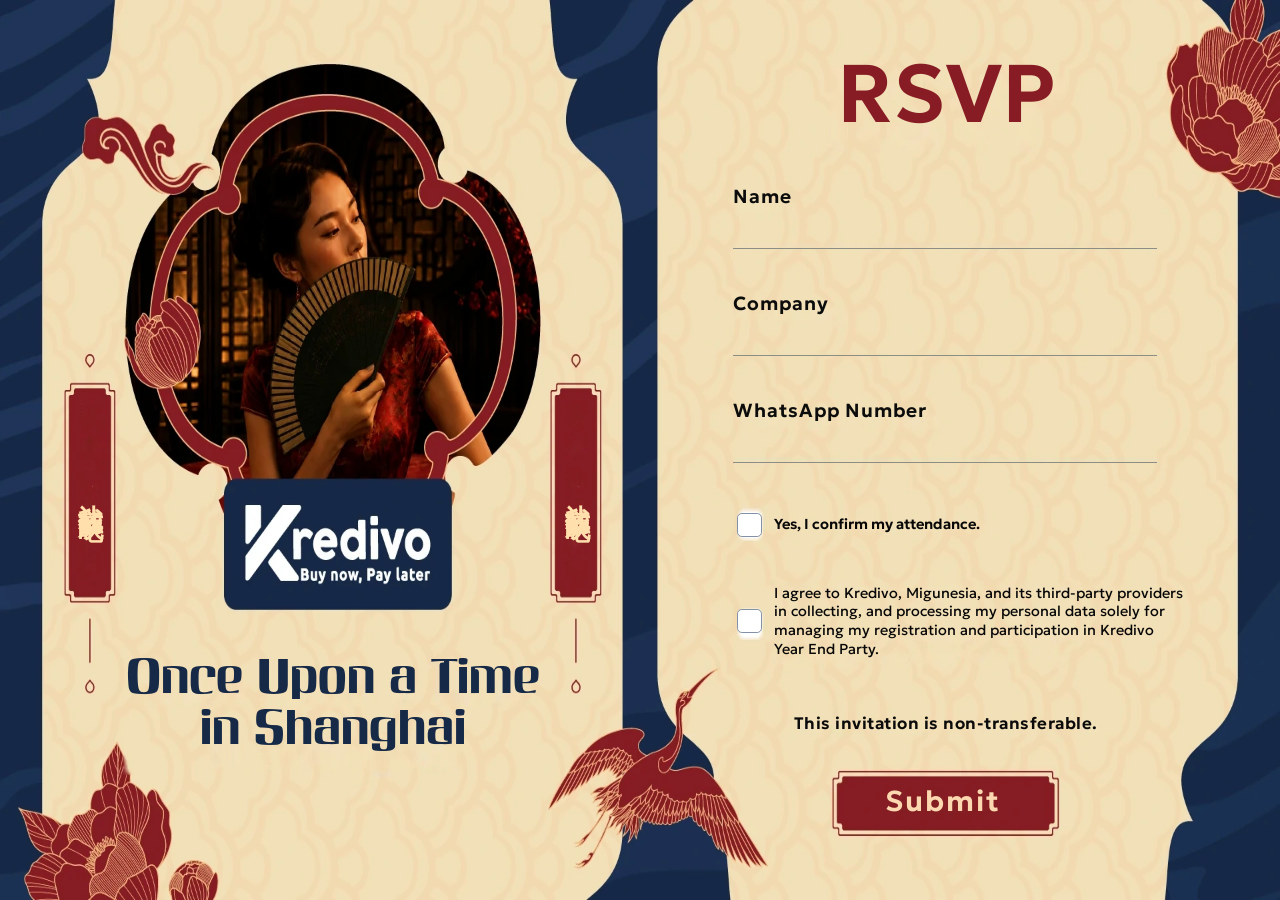
==== rsvp.html @ e2d03d8a "Init shanghai-microsite" ====
<!doctype html>
<html lang="en">
<head>
  <meta charset="utf-8">
  <meta name="viewport" content="width=device-width, initial-scale=1">
  <meta name="theme-color" content="#162947">
  <meta name="description" content="RSVP for Kredivo's Once Upon a Time in Shanghai event.">
  <title>RSVP — Once Upon a Time in Shanghai | Kredivo</title>
  <link rel="stylesheet" href="./assets/css/styles.css">
  <script src="./assets/js/rsvp.js" defer></script>
</head>
<body>
  <main class="rsvp-poster" aria-labelledby="registration-title">
    <span class="ornament-message ornament-left" lang="zh-Hans">让我们狂欢吧</span>
    <span class="ornament-message ornament-right" lang="zh-Hans">让我们狂欢吧</span>

    <div class="rsvp-event-name" aria-label="Once Upon a Time in Shanghai">
      <span>Once Upon a Time</span>
      <span>in Shanghai</span>
    </div>
    <h1 id="registration-title" class="rsvp-heading">RSVP</h1>

    <form id="rsvp-form" class="rsvp-form" action="./thank-you.html" method="post" autocomplete="on">
      <div class="rsvp-field field-name">
        <label for="guest-name">Name</label>
        <input id="guest-name" name="name" type="text" autocomplete="name" required maxlength="120" placeholder="" spellcheck="false">
      </div>
      <div class="rsvp-field field-company">
        <label for="guest-company">Company</label>
        <input id="guest-company" name="company" type="text" autocomplete="organization" required maxlength="120" placeholder="">
      </div>
      <div class="rsvp-field field-whatsapp">
        <label for="guest-whatsapp">WhatsApp Number</label>
        <input id="guest-whatsapp" name="whatsapp" type="tel" autocomplete="tel" inputmode="tel" required maxlength="32" placeholder="" title="Enter a valid WhatsApp number, for example +62 812 3456 7890">
      </div>

      <label class="rsvp-check check-attendance">
        <input id="guest-attendance" name="attendance" type="checkbox" required>
        <span>Yes, I confirm my attendance.</span>
      </label>
      <label class="rsvp-check check-consent">
        <input id="guest-consent" name="consent" type="checkbox" required>
        <span>I agree to Kredivo, Migunesia, and its third-party providers in collecting, and processing my personal data solely for managing my registration and participation in Kredivo Year End Party.</span>
      </label>

      <p class="nontransferable">This invitation is non-transferable.</p>
      <button class="rsvp-submit" type="submit">Submit</button>
      <p class="form-feedback" id="form-feedback" role="alert" aria-live="polite" hidden></p>
    </form>
  </main>
</body>
</html>
---- assets/css/styles.css ----
/* Fonts are loaded directly from the three ORIGINAL uploaded filenames.
   Place the three supplied original fonts in assets/fonts/ (no conversion needed).
   Gurmukhi MN lacks Han characters, so Chinese characters use CJK fallbacks. */
@font-face {
  font-family: 'Inverserif';
  src: url('../fonts/Inverserif.otf') format('opentype');
  font-style: normal;
  font-weight: 400;
  font-display: swap;
}
@font-face {
  font-family: 'Geologica';
  src: url('../fonts/Geologica-VariableFont_CRSV,SHRP,slnt,wght.ttf') format('truetype');
  font-style: normal;
  font-weight: 100 900;
  font-display: swap;
}
@font-face {
  font-family: 'Gurmukhi MN';
  src: local('Gurmukhi MN Bold'),
       url('../fonts/Gurmukhi MN.ttc') format('collection');
  font-style: normal;
  font-weight: 700;
  font-display: swap;
}

/* Shared styles for index.html, rsvp.html, and thank-you.html */
/* Gurmukhi MN Bold does not contain Han glyphs. The following fonts are used
   automatically for Chinese characters while retaining the requested family first. */
:root {
  color-scheme: light;
  --navy: #162947;
  --red: #871c25;
  --cream: #fbd8af;
  --body-font: 'Geologica', Arial, sans-serif;
  --title-font: 'Inverserif', Georgia, serif;
  --chinese-font: 'Gurmukhi MN', 'Noto Serif CJK SC', 'Songti SC', 'SimSun', serif;
}
*, *::before, *::after { box-sizing: border-box; }
html, body { margin: 0; background: var(--navy); }
body { color: var(--navy); font-family: var(--body-font); -webkit-font-smoothing: antialiased; text-rendering: optimizeLegibility; }

.event-poster, .rsvp-poster {
  position: relative;
  isolation: isolate;
  width: 100%;
  min-height: 100svh;
  aspect-ratio: 1920 / 1080;
  overflow: hidden;
  container-type: inline-size;
  background: var(--navy) url('../artwork-desktop.webp') center / 100% 100% no-repeat;
}
.event-details { position: absolute; left: 50%; top: 56.43%; width: 73%; transform: translateX(-50%); text-align: center; }
.event-title { margin: 0; font-family: var(--title-font); font-weight: 400; font-size: 3.78cqw; line-height: 1.07; letter-spacing: .004em; }
.event-title span, .event-when span { display: block; }
.event-when { margin: .12em 0 0; font-family: var(--body-font); font-weight: 600; font-size: 1.73cqw; line-height: 1.19; letter-spacing: -.012em; }

/* Actual Chinese HTML text, never an SVG or part of the background image. */
.ornament-message {
  position: absolute;
  z-index: 1;
  top: 33.95%;
  height: 27.2%;
  display: flex;
  align-items: center;
  justify-content: center;
  writing-mode: vertical-rl;
  text-orientation: upright;
  white-space: nowrap;
  font: 700 2.05cqw/1 var(--chinese-font);
  letter-spacing: .1em;
  color: #ffe0ac;
  transform: translateX(-50%);
}
.ornament-left { left: 20.62%; }
.ornament-right { left: 79.35%; }

.rsvp-button {
  position: absolute;
  z-index: 1;
  display: flex;
  justify-content: center;
  align-items: center;
  top: 82.15%;
  left: 50%;
  transform: translateX(-50%);
  width: 19.3%;
  height: 8.15%;
  border-radius: 5px;
  color: var(--cream);
  font: 600 2.35cqw/1 var(--body-font);
  letter-spacing: .055em;
  text-decoration: none;
  white-space: nowrap;
  cursor: pointer;
  transition: color .18s ease;
}
.rsvp-button:hover { color: white; }
.rsvp-button:focus-visible { outline: 3px solid white; outline-offset: 5px; }
.sr-only { position: absolute; width: 1px; height: 1px; padding: 0; margin: -1px; overflow: hidden; clip: rect(0,0,0,0); white-space: nowrap; border: 0; }
@media (max-width: 900px), (orientation: portrait) {
  .event-poster, .rsvp-poster { aspect-ratio: 944 / 2048; }
  .event-poster { background-image: url('../artwork-mobile.webp'); }
  .event-details { top: 53.36%; width: 90%; }
  .event-title { font-size: 8.28cqw; line-height: 1.09; letter-spacing: .009em; }
  .event-when { margin-top: .15em; font-size: 3.82cqw; line-height: 1.19; letter-spacing: -.012em; }
  .ornament-message { top: 31.1%; height: 11.7%; font-size: 4.2cqw; letter-spacing: .1em; }
  .ornament-left { left: 12.55%; }
  .ornament-right { left: 87.45%; }
  .rsvp-button { top: 72.1%; width: 48.3%; height: 5.45%; font-size: 5.65cqw; letter-spacing: .045em; }
}
@media (prefers-reduced-motion: reduce) { .rsvp-button { transition: none; } }


/* RSVP page */
/* All prose, headings, Chinese ornaments, labels and buttons are live HTML text.
   Background WebP files only contain decorations and the Kredivo brand mark. */
.rsvp-poster { background-image: url('../artwork-rsvp-desktop.webp'); }
.rsvp-poster .ornament-message { top: 43.9%; height: 21.9%; font-size: 1.92cqw; letter-spacing: .12em; }
.rsvp-poster .ornament-left { left: 6.96%; }
.rsvp-poster .ornament-right { left: 45%; }
.rsvp-event-name {
  position: absolute;
  z-index: 1;
  top: 72.45%;
  left: 26%;
  width: 39.8%;
  transform: translateX(-50%);
  color: var(--navy);
  font: 400 3.72cqw/1.08 var(--title-font);
  text-align: center;
  letter-spacing: .002em;
}
.rsvp-event-name span { display: block; white-space: nowrap; }
.rsvp-heading {
  position: absolute;
  top: 5.48%;
  left: 73.95%;
  width: 35%;
  transform: translateX(-50%);
  margin: 0;
  color: var(--red);
  text-align: center;
  font: 600 6.38cqw/1.1 var(--body-font);
  letter-spacing: .008em;
}
.rsvp-form { position: absolute; inset: 0; margin: 0; }
.rsvp-field { position: absolute; left: 57.3%; width: 33.07%; height: 7.0%; }
.field-name { top: 20.65%; }
.field-company { top: 32.56%; }
.field-whatsapp { top: 44.48%; }
.rsvp-field label {
  display: block;
  color: #0c0c0c;
  font: 600 1.48cqw/1.15 var(--body-font);
  letter-spacing: .05em;
  white-space: nowrap;
}
.rsvp-field input {
  display: block;
  position: absolute;
  bottom: 0;
  width: 100%;
  height: 52%;
  padding: 0 .25em .1em 0;
  border: 0;
  border-bottom: 1px solid #8c8d85;
  border-radius: 0;
  background: transparent;
  color: var(--navy);
  font: 400 1.18cqw/1.2 var(--body-font);
  caret-color: var(--red);
  outline-offset: 3px;
  text-overflow: ellipsis;
}
.rsvp-field input:focus-visible { outline: 2px solid var(--red); }
.rsvp-check {
  position: absolute;
  left: 57.6%;
  width: 35%;
  display: flex;
  align-items: center;
  gap: 1.0cqw;
  color: #080808;
  cursor: pointer;
  font: 400 1.13cqw/1.28 var(--body-font);
}
.check-attendance { top: 56.1%; min-height: 4.4%; font-weight: 600; }
.check-consent { top: 64.0%; min-height: 10.0%; }
.rsvp-check input {
  appearance: none;
  -webkit-appearance: none;
  flex: 0 0 1.9cqw;
  height: 1.9cqw;
  min-width: 17px;
  min-height: 17px;
  margin: 0;
  border: 1px solid #8291a5;
  border-radius: .38cqw;
  background: white;
  cursor: pointer;
}
.rsvp-check input:checked { background: var(--red); border-color: var(--red); }
.rsvp-check input:checked::after {
  content: '';
  display: block;
  width: 31%;
  height: 52%;
  margin: 17% auto;
  border: solid white;
  border-width: 0 2px 2px 0;
  transform: rotate(45deg);
}
.rsvp-check input:focus-visible { outline: 3px solid var(--navy); outline-offset: 3px; }
.nontransferable {
  position: absolute;
  top: 79.25%;
  left: 56.4%;
  width: 35%;
  margin: 0;
  color: #0b0b0b;
  font: 600 1.3cqw/1.35 var(--body-font);
  letter-spacing: .03em;
  text-align: center;
  white-space: nowrap;
}
.rsvp-submit {
  position: absolute;
  top: 85.5%;
  left: 64.7%;
  width: 17.9%;
  height: 7%;
  display: flex;
  align-items: center;
  justify-content: center;
  padding: 0;
  border: 0;
  border-radius: 5px;
  background: transparent;
  color: var(--cream);
  font: 600 2.25cqw/1 var(--body-font);
  letter-spacing: .07em;
  cursor: pointer;
}
.rsvp-submit:hover { color: #fff; }
.rsvp-submit:focus-visible { outline: 3px solid var(--navy); outline-offset: 5px; }
.rsvp-submit:disabled { cursor: progress; opacity: .7; }
.form-feedback { position: absolute; z-index: 3; top: 94%; left: 56%; width: 35%; margin: 0; padding: 9px 12px; border-radius: 4px; background: var(--red); color: white; font: 600 clamp(13px,1cqw,20px)/1.35 var(--body-font); text-align: center; }
.form-feedback[hidden] { display: none; }
@media (max-width: 900px), (orientation: portrait) {
  .rsvp-poster { background-image: url('../artwork-rsvp-mobile.webp'); }
  .rsvp-poster .ornament-message { display: none; }
  .rsvp-event-name { top: 23.4%; left: 50%; width: 87%; font-size: 7.3cqw; line-height: 1.1; }
  .rsvp-heading { top: 32.6%; left: 50%; width: 85%; font-size: 14.65cqw; letter-spacing: .004em; }
  .rsvp-field { left: 15.15%; width: 69.75%; height: 4.2%; }
  .field-name { top: 40.6%; }
  .field-company { top: 47.1%; }
  .field-whatsapp { top: 53.62%; }
  .rsvp-field label { font-size: 3.4cqw; line-height: 1.2; letter-spacing: .04em; }
  .rsvp-field input { height: 46%; font-size: max(16px,2.65cqw); }
  .rsvp-check { left: 15.85%; width: 72%; gap: 2.3cqw; font-size: 2.5cqw; line-height: 1.3; }
  .check-attendance { top: 60.2%; min-height: 2.4%; }
  .check-consent { top: 64.0%; min-height: 6.0%; }
  .rsvp-check input { flex-basis: 3.82cqw; height: 3.82cqw; border-radius: .7cqw; }
  .nontransferable { top: 72.9%; left: 13%; width: 74%; font-size: 2.9cqw; letter-spacing: .015em; }
  .rsvp-submit { top: 76.1%; left: 30.6%; width: 38.8%; height: 4.25%; font-size: 4.75cqw; letter-spacing: .065em; }
  .form-feedback { top: 82.2%; left: 14%; width: 72%; font-size: clamp(12px,2cqw,19px); }
}
@media (prefers-reduced-motion: reduce) { .rsvp-submit { transition: none; } }


/* Thank You page */
/* Thank-you artwork contains no embedded lettering or QR code.
   The logo present in the mobile image remains the supplied brand artwork. */
.thank-you-poster {
  position: relative;
  isolation: isolate;
  container-type: inline-size;
  width: 100%;
  min-height: 100svh;
  aspect-ratio: 1920 / 1080;
  overflow: hidden;
  background: var(--navy) url('../artwork-thank-you-desktop.webp') center / 100% 100% no-repeat;
}
.thank-you-event-name {
  position: absolute;
  top: 8.9%;
  left: 50%;
  transform: translateX(-50%);
  width: 63%;
  margin: 0;
  color: var(--navy);
  font: 400 3.40cqw/1.06 var(--title-font);
  text-align: center;
  letter-spacing: .004em;
}
.thank-you-event-name span,
.thank-you-message p span { display: block; white-space: nowrap; }

.thank-you-qr-section {
  position: absolute;
  top: 27.65%;
  left: 50%;
  transform: translateX(-50%);
  display: flex;
  flex-direction: column;
  align-items: center;
  width: 35%;
}
.thank-you-qr-link {
  width: 56.08%;
  aspect-ratio: 1;
  display: block;
  background: white;
  cursor: pointer;
}
.thank-you-qr {
  display: block;
  width: 100%;
  height: 100%;
  object-fit: contain;
  image-rendering: pixelated;
}
.thank-you-qr-caption {
  display: block;
  margin-top: .32em;
  color: #080808;
  font: 600 1.8cqw/1.2 var(--body-font);
  letter-spacing: -.02em;
  text-decoration: none;
  white-space: nowrap;
}
.thank-you-qr-caption:hover { text-decoration: underline; }
.thank-you-qr-caption:focus-visible,
.thank-you-qr-link:focus-visible { outline: 3px solid var(--red); outline-offset: 4px; }

.thank-you-message {
  position: absolute;
  top: 74.05%;
  left: 50%;
  transform: translateX(-50%);
  width: 66%;
  text-align: center;
  color: #000;
}
.thank-you-message h1 {
  margin: 0;
  font: 400 4.24cqw/1.08 var(--title-font);
}
.thank-you-message p {
  margin: .2em 0 0;
  font: 600 1.75cqw/1.18 var(--body-font);
}

@media (max-width: 900px), (orientation: portrait) {
  .thank-you-poster {
    aspect-ratio: 944 / 2048;
    background-image: url('../artwork-thank-you-mobile.webp');
  }
  .thank-you-event-name {
    top: 23.4%;
    width: 90%;
    font-size: 7.08cqw;
    line-height: 1.1;
    letter-spacing: .008em;
  }
  .thank-you-qr-section {
    top: 36.65%;
    width: 78%;
  }
  .thank-you-qr-link { width: 51.3%; }
  .thank-you-qr-caption {
    margin-top: .36em;
    font-size: 3.6cqw;
    letter-spacing: -.02em;
  }
  .thank-you-message {
    top: 64.30%;
    width: 88%;
  }
  .thank-you-message h1 { font-size: 8.72cqw; }
  .thank-you-message p { margin-top: .34em; font-size: 3.5cqw; line-height: 1.2; }
}
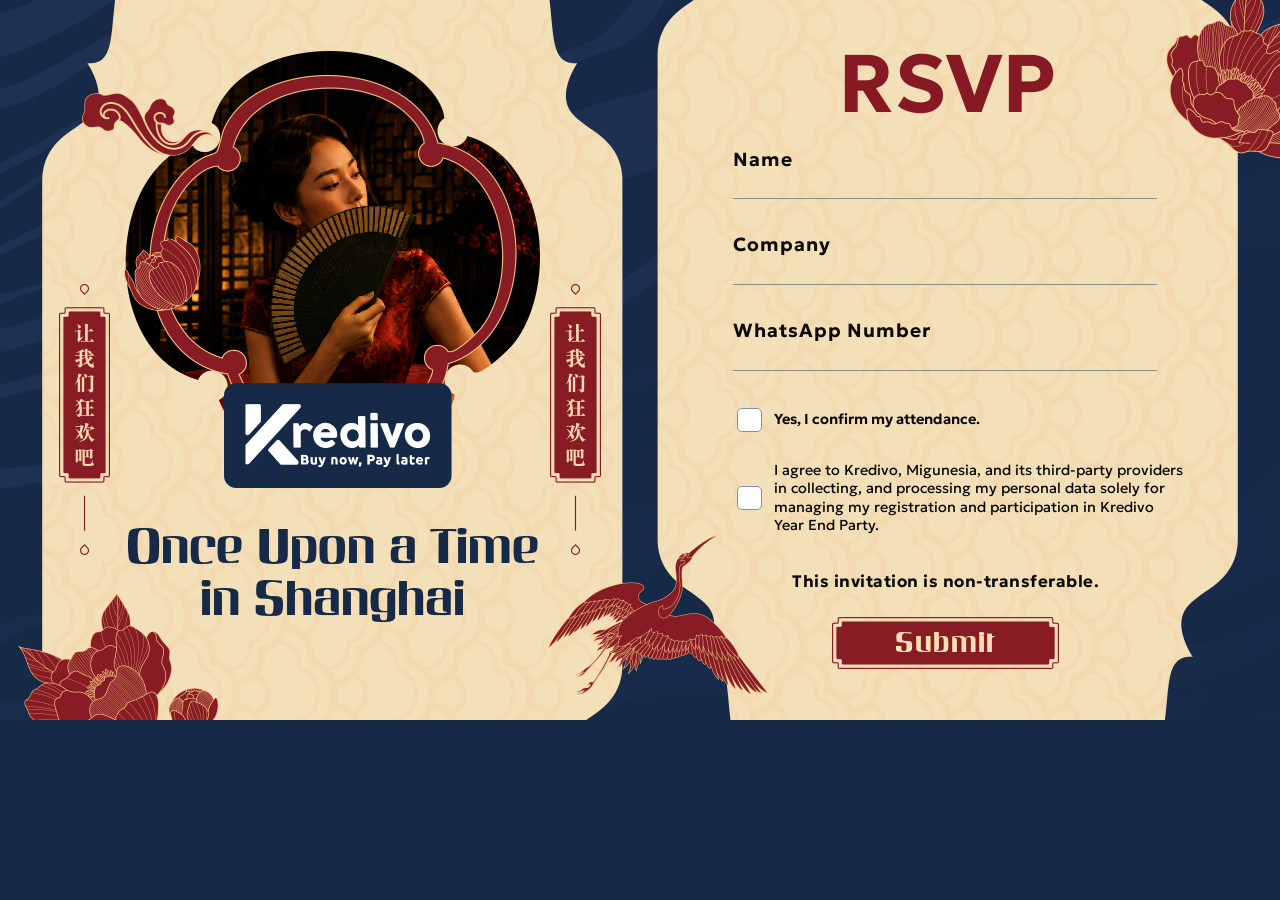
==== commit 9f78f84c: "Add new assets and update event pages for "Once Upon a Time in Shanghai" event - Added new images fo" ====
--- a/rsvp.html
+++ b/rsvp.html
@@ -4,49 +4,42 @@
   <meta charset="utf-8">
   <meta name="viewport" content="width=device-width, initial-scale=1">
   <meta name="theme-color" content="#162947">
-  <meta name="description" content="RSVP for Kredivo's Once Upon a Time in Shanghai event.">
+  <meta name="description" content="Once Upon a Time in Shanghai — Kredivo Year End Party, 4 December 2026.">
   <title>RSVP — Once Upon a Time in Shanghai | Kredivo</title>
   <link rel="stylesheet" href="./assets/css/styles.css">
   <script src="./assets/js/rsvp.js" defer></script>
 </head>
 <body>
-  <main class="rsvp-poster" aria-labelledby="registration-title">
-    <span class="ornament-message ornament-left" lang="zh-Hans">让我们狂欢吧</span>
-    <span class="ornament-message ornament-right" lang="zh-Hans">让我们狂欢吧</span>
 
-    <div class="rsvp-event-name" aria-label="Once Upon a Time in Shanghai">
-      <span>Once Upon a Time</span>
-      <span>in Shanghai</span>
-    </div>
-    <h1 id="registration-title" class="rsvp-heading">RSVP</h1>
-
-    <form id="rsvp-form" class="rsvp-form" action="./thank-you.html" method="post" autocomplete="on">
-      <div class="rsvp-field field-name">
-        <label for="guest-name">Name</label>
-        <input id="guest-name" name="name" type="text" autocomplete="name" required maxlength="120" placeholder="" spellcheck="false">
-      </div>
-      <div class="rsvp-field field-company">
-        <label for="guest-company">Company</label>
-        <input id="guest-company" name="company" type="text" autocomplete="organization" required maxlength="120" placeholder="">
-      </div>
-      <div class="rsvp-field field-whatsapp">
-        <label for="guest-whatsapp">WhatsApp Number</label>
-        <input id="guest-whatsapp" name="whatsapp" type="tel" autocomplete="tel" inputmode="tel" required maxlength="32" placeholder="" title="Enter a valid WhatsApp number, for example +62 812 3456 7890">
-      </div>
-
-      <label class="rsvp-check check-attendance">
-        <input id="guest-attendance" name="attendance" type="checkbox" required>
-        <span>Yes, I confirm my attendance.</span>
-      </label>
-      <label class="rsvp-check check-consent">
-        <input id="guest-consent" name="consent" type="checkbox" required>
-        <span>I agree to Kredivo, Migunesia, and its third-party providers in collecting, and processing my personal data solely for managing my registration and participation in Kredivo Year End Party.</span>
-      </label>
-
-      <p class="nontransferable">This invitation is non-transferable.</p>
-      <button class="rsvp-submit" type="submit">Submit</button>
-      <p class="form-feedback" id="form-feedback" role="alert" aria-live="polite" hidden></p>
-    </form>
-  </main>
+<main class="poster poster-rsvp" aria-labelledby="registration-title">
+  <picture class="art rsvp-avatar screen-only" >
+    <source media="(max-width: 900px), (orientation: portrait)" srcset="./assets/img/screen/page-3/avatar.png">
+    <img src="./assets/img/screen/page-3/avatar.png" alt="" draggable="false">
+  </picture>
+  <picture class="art rsvp-flag-left screen-only" >
+    <source media="(max-width: 900px), (orientation: portrait)" srcset="./assets/img/screen/page-3/flag.png">
+    <img src="./assets/img/screen/page-3/flag.png" alt="" draggable="false">
+  </picture>
+  <picture class="art rsvp-flag-right screen-only" >
+    <source media="(max-width: 900px), (orientation: portrait)" srcset="./assets/img/screen/page-3/flag.png">
+    <img src="./assets/img/screen/page-3/flag.png" alt="" draggable="false">
+  </picture>
+  <picture class="art rsvp-logo phone-only" >
+    <source media="(max-width: 900px), (orientation: portrait)" srcset="./assets/img/phone/page-3/logo.png">
+    <img src="./assets/img/phone/page-3/logo.png" alt="" draggable="false">
+  </picture>
+  <div class="rsvp-event-name"><span>Once Upon a Time</span><span>in Shanghai</span></div>
+  <h1 id="registration-title" class="rsvp-heading">RSVP</h1>
+  <form id="rsvp-form" class="rsvp-form" action="./thank-you.html" method="post" autocomplete="on">
+    <div class="rsvp-field field-name"><label for="guest-name">Name</label><input id="guest-name" name="name" type="text" autocomplete="name" maxlength="120" required></div>
+    <div class="rsvp-field field-company"><label for="guest-company">Company</label><input id="guest-company" name="company" type="text" autocomplete="organization" maxlength="120" required></div>
+    <div class="rsvp-field field-whatsapp"><label for="guest-whatsapp">WhatsApp Number</label><input id="guest-whatsapp" name="whatsapp" type="tel" autocomplete="tel" inputmode="tel" maxlength="32" required title="e.g. +62 812 3456 7890"></div>
+    <label class="rsvp-check check-attendance"><input id="guest-attendance" name="attendance" type="checkbox" required><span>Yes, I confirm my attendance.</span></label>
+    <label class="rsvp-check check-consent"><input id="guest-consent" name="consent" type="checkbox" required><span>I agree to Kredivo, Migunesia, and its third-party providers in collecting, and processing my personal data solely for managing my registration and participation in Kredivo Year End Party.</span></label>
+    <p class="nontransferable">This invitation is non-transferable.</p>
+    <button class="art-button rsvp-submit" type="submit">Submit</button>
+    <p class="form-feedback" id="form-feedback" role="alert" aria-live="polite" hidden></p>
+  </form>
+</main>
 </body>
 </html>
--- a/assets/css/styles.css
+++ b/assets/css/styles.css
@@ -1,383 +1,120 @@
-/* Fonts are loaded directly from the three ORIGINAL uploaded filenames.
-   Place the three supplied original fonts in assets/fonts/ (no conversion needed).
-   Gurmukhi MN lacks Han characters, so Chinese characters use CJK fallbacks. */
-@font-face {
-  font-family: 'Inverserif';
-  src: url('../fonts/Inverserif.otf') format('opentype');
-  font-style: normal;
-  font-weight: 400;
-  font-display: swap;
+/* Shanghai microsite: decorative compositions provided as individual PNGs.
+   Reference layouts: assets/preview/screen & assets/preview/phone.
+   No WebP images are used. */
+@font-face { font-family: Inverserif; src: url('../fonts/Inverserif.otf') format('opentype'); font-weight: 400; font-display: swap; }
+@font-face { font-family: Geologica; src: url('../fonts/Geologica-VariableFont_CRSV,SHRP,slnt,wght.ttf') format('truetype'); font-weight: 100 900; font-display: swap; }
+:root { color-scheme: light; --navy:#162947; --red:#861924; --cream:#ffe0b6; --title:Inverserif,Georgia,serif; --body:Geologica,Arial,sans-serif; }
+*, *::before, *::after { box-sizing: border-box; }
+html,body { margin:0; padding:0; background:var(--navy); }
+body { font-family:var(--body); color:var(--navy); -webkit-font-smoothing:antialiased; }
+.poster { position:relative; isolation:isolate; container-type:inline-size; overflow:hidden; width:100%; aspect-ratio:1920/1080; margin:auto; background-position:center; background-size:100% 100%; background-repeat:no-repeat; }
+.poster-index { background-image:url('../img/screen/page-1/bg-page1.png'); }
+.poster-detail { background-image:url('../img/screen/page-2/bg-page2.png'); }
+.poster-rsvp { background-image:url('../img/screen/page-3/bg-page3.png'); }
+.poster-thanks { background-image:url('../img/screen/page-4/bg-page4.png'); }
+.art { display:block; position:absolute; z-index:1; pointer-events:none; }
+.art img { display:block; width:100%; height:auto; }
+.phone-only { display:none; }
+/* Page 1 / invitation */
+.index-avatar { top:6.48%; left:28.83%; width:33.01%; }
+.index-bird { top:7.55%; left:62.01%; width:15.55%; }
+.index-flag-left { top:27.13%; left:18.05%; width:5.24%; }
+.index-flag-right { top:27.13%; left:76.85%; width:5.24%; }
+.event-details { position:absolute; top:55.65%; left:50%; transform:translateX(-50%); width:75%; text-align:center; z-index:2; }
+.event-title { margin:0; font:400 3.78cqw/1.065 var(--title); letter-spacing:.004em; }
+.event-title span,.event-when span { display:block; white-space:nowrap; }
+.event-when { margin:.14em 0 0; font:600 1.73cqw/1.17 var(--body); letter-spacing:-.012em; }
+.art-button { z-index:3; position:absolute; display:flex; justify-content:center; align-items:center; border:0; padding:0; background-color:transparent; background-position:center; background-size:100% 100%; background-repeat:no-repeat; color:var(--cream); text-align:center; text-decoration:none; cursor:pointer; }
+.art-button:hover { filter:brightness(1.13); }
+.art-button:focus-visible { outline:3px solid var(--navy); outline-offset:5px; }
+.index-button { top:81.39%; left:40.45%; width:19.18%; aspect-ratio:491/159; background-image:url('../img/screen/page-1/btn.png'); font:400 1.92cqw/1.05 var(--title); letter-spacing:.04em; }
+/* Page 2 / guest and dress code */
+.detail-guest { top:0%; left:10.05%; width:31.57%; }
+.detail-group { top:23.26%; left:56.32%; width:29.88%; }
+.detail-rose { top:16.38%; left:40.83%; width:5.94%; }
+.detail-line { top:9.91%; left:48.69%; width:2.46%; }
+.detail-label { display:flex; align-items:center; justify-content:center; position:absolute; z-index:2; color:white; font:400 2.57cqw/1 var(--title); text-align:center; white-space:nowrap; background-size:100% 100%; background-repeat:no-repeat; }
+.main-guest-label { left:8.96%; top:51.67%; width:17.73%; height:7.23%; background-image:url('../img/screen/page-2/btn-3.png'); }
+.main-guest-name { position:absolute; z-index:2; left:15.65%; top:56.8%; margin:0; width:30%; color:var(--navy); text-align:center; font:750 11.85cqw/.98 var(--body); letter-spacing:-.04em; }
+.steal-label { left:59.46%; top:16.11%; width:22.85%; height:7.92%; background-image:url('../img/screen/page-2/btn-2.png'); }
+.next-button { left:40.45%; top:82.22%; width:19.18%; aspect-ratio:491/113; background-image:url('../img/screen/page-2/btn-1.png'); font:400 2.5cqw/1 var(--title); letter-spacing:.05em; }
+/* Page 3 / RSVP */
+.rsvp-avatar { top:7.10%; left:6.42%; width:35.78%; }
+.rsvp-flag-left { top:39.45%; left:4.6%; width:3.98%; }
+.rsvp-flag-right { top:39.45%; left:42.96%; width:3.98%; }
+.rsvp-event-name { position:absolute; z-index:2; top:72.55%; left:26%; width:39.8%; transform:translateX(-50%); text-align:center; font:400 3.72cqw/1.08 var(--title); }
+.rsvp-event-name span { display:block; white-space:nowrap; }
+.rsvp-heading { position:absolute; z-index:2; top:5.48%; left:73.95%; width:35%; transform:translateX(-50%); margin:0; color:var(--red); text-align:center; font:650 6.38cqw/1.1 var(--body); }
+.rsvp-form { position:absolute; inset:0; margin:0; z-index:3; }
+.rsvp-field { position:absolute; left:57.3%; width:33.07%; height:7%; }
+.field-name { top:20.65%; }
+.field-company { top:32.56%; }
+.field-whatsapp { top:44.48%; }
+.rsvp-field label { display:block; color:#0b0b0b; font:650 1.48cqw/1.15 var(--body); letter-spacing:.05em; white-space:nowrap; }
+.rsvp-field input { display:block; position:absolute; bottom:0; width:100%; height:52%; padding:0 .25em .1em 0; border:0; border-bottom:1px solid #8c8d85; border-radius:0; background:transparent; color:var(--navy); font:400 max(12px,1.18cqw)/1.2 var(--body); outline-offset:3px; }
+.rsvp-field input:focus-visible { outline:2px solid var(--red); }
+.rsvp-check { position:absolute; left:57.6%; width:35%; display:flex; align-items:center; gap:1cqw; color:#080808; cursor:pointer; font:400 1.13cqw/1.28 var(--body); }
+.check-attendance { top:56.1%; min-height:4.4%; font-weight:600; }
+.check-consent { top:64%; min-height:10%; }
+.rsvp-check input { appearance:none; -webkit-appearance:none; flex:0 0 1.9cqw; width:1.9cqw; height:1.9cqw; min-width:15px; min-height:15px; margin:0; border:1px solid #8291a5; border-radius:.38cqw; background:#fff; cursor:pointer; }
+.rsvp-check input:checked { background:var(--red); border-color:var(--red); }
+.rsvp-check input:checked::after { content:''; display:block; width:31%; height:52%; margin:17% auto; border:solid #fff; border-width:0 2px 2px 0; transform:rotate(45deg); }
+.rsvp-check input:focus-visible { outline:2px solid var(--navy); outline-offset:3px; }
+.nontransferable { position:absolute; top:79.25%; left:56.4%; width:35%; margin:0; text-align:center; white-space:nowrap; font:650 1.3cqw/1.35 var(--body); letter-spacing:.03em; color:#0b0b0b; }
+.rsvp-submit { top:85.70%; left:65.02%; width:17.7%; aspect-ratio:453/104; background-image:url('../img/screen/page-3/btn.png'); font:400 2.2cqw/1 var(--title); letter-spacing:.05em; }
+.rsvp-submit:disabled { opacity:.65; cursor:progress; }
+.form-feedback { position:absolute; z-index:5; top:93%; left:56%; width:36%; margin:0; padding:8px 10px; background:var(--red); border-radius:4px; color:#fff; text-align:center; font:600 clamp(12px,1.1cqw,18px)/1.3 var(--body); }
+.form-feedback[hidden] { display:none; }
+/* Page 4 / thank you: QR removed because it is not present in the updated mockups. */
+.thank-message { position:absolute; left:50%; top:34.8%; transform:translateX(-50%); width:72%; text-align:center; color:#000; }
+.thank-message h1 { margin:0; font:400 5.35cqw/1.06 var(--title); }
+.thank-message p { margin:.18em 0 0; font:650 2.04cqw/1.13 var(--body); }
+.thank-message p span,.thank-event-name span { display:block; white-space:nowrap; }
+.thank-event-name { position:absolute; left:50%; top:79.05%; transform:translateX(-50%); width:70%; text-align:center; font:400 3.75cqw/1.08 var(--title); }
+@media (max-width:900px), (orientation:portrait) {
+  .poster { aspect-ratio:1179/2556; }
+  .poster-index { background-image:url('../img/phone/page-1/bg-page1.png'); }
+  .poster-detail { background-image:url('../img/phone/page-2/bg-page2.png'); }
+  .poster-rsvp { background-image:url('../img/phone/page-3/bg-page3.png'); }
+  .poster-thanks { background-image:url('../img/phone/page-4/bg-page4.png'); }
+  .screen-only { display:none; }
+  .phone-only { display:block; }
+  .index-avatar { left:6.11%; top:15.47%; width:76.08%; }
+  .index-bird { left:6.7%; top:41.31%; width:34.03%; }
+  .index-flag-left { left:8.3%; top:28.29%; width:8.52%; }
+  .index-flag-right { left:83.5%; top:28.29%; width:8.52%; }
+  .event-details { top:53.35%; width:94%; }
+  .event-title { font-size:8.28cqw; line-height:1.09; }
+  .event-when { margin-top:.15em; font-size:3.82cqw; line-height:1.19; }
+  .index-button { left:26.24%; top:71.15%; width:47.58%; aspect-ratio:748/243; background-image:url('../img/phone/page-1/btn.png'); font-size:4.7cqw; letter-spacing:.03em; }
+  .detail-guest { left:18.74%; top:5.09%; width:60.62%; }
+  .detail-group { left:10.08%; top:46.59%; width:79.96%; }
+  .detail-bird { left:69.41%; top:27.75%; width:14.19%; }
+  .detail-phone-line { position:absolute; z-index:2; left:19.13%; top:45.78%; width:61.70%; aspect-ratio:970/63; background:url('../img/phone/page-2/btn-4.png') center / 100% 100% no-repeat; }
+  .main-guest-label { left:16.65%; top:31.25%; width:34.11%; height:3.61%; background-image:url('../img/phone/page-2/btn-2.png'); font-size:4.7cqw; }
+  .main-guest-name { top:34.55%; left:26%; width:59%; font-size:22cqw; letter-spacing:-.055em; line-height:1; }
+  .steal-label { left:29.98%; top:62.79%; width:39.98%; height:3.64%; background-image:url('../img/phone/page-2/btn-3.png'); font-size:5.25cqw; }
+  .next-button { left:26.24%; top:72.15%; width:47.58%; aspect-ratio:748/172; background-image:url('../img/phone/page-2/btn-1.png'); font-size:6.15cqw; }
+  .rsvp-logo { left:32.15%; top:13.56%; width:35.69%; }
+  .rsvp-event-name { top:23.4%; left:50%; width:88%; font-size:7.3cqw; line-height:1.1; }
+  .rsvp-heading { top:32.6%; left:50%; width:85%; font-size:14.65cqw; }
+  .rsvp-field { left:15.15%; width:69.75%; height:4.2%; }
+  .field-name { top:40.6%; }
+  .field-company { top:47.1%; }
+  .field-whatsapp { top:53.62%; }
+  .rsvp-field label { font-size:3.4cqw; line-height:1.2; letter-spacing:.04em; }
+  .rsvp-field input { height:46%; font-size:max(16px,2.65cqw); }
+  .rsvp-check { left:15.85%; width:72%; gap:2.3cqw; font-size:2.5cqw; line-height:1.3; }
+  .check-attendance { top:60.2%; min-height:2.4%; }
+  .check-consent { top:64%; min-height:6%; }
+  .rsvp-check input { flex-basis:3.82cqw; width:3.82cqw; height:3.82cqw; border-radius:.7cqw; }
+  .nontransferable { top:72.9%; left:13%; width:74%; font-size:2.9cqw; letter-spacing:.015em; }
+  .rsvp-submit { left:31.37%; top:76.24%; width:37.28%; aspect-ratio:586/135; background-image:url('../img/phone/page-3/btn.png'); font-size:4.75cqw; }
+  .form-feedback { top:82.2%; left:14%; width:72%; font-size:clamp(12px,2cqw,19px); }
+  .thanks-logo { left:32.15%; top:13.56%; width:35.69%; }
+  .thank-message { top:37.85%; width:94%; }
+  .thank-message h1 { font-size:9.2cqw; }
+  .thank-message p { margin-top:.36em; font-size:4.2cqw; line-height:1.15; }
+  .thank-event-name { top:68.65%; width:90%; font-size:7.35cqw; line-height:1.08; }
 }
-@font-face {
-  font-family: 'Geologica';
-  src: url('../fonts/Geologica-VariableFont_CRSV,SHRP,slnt,wght.ttf') format('truetype');
-  font-style: normal;
-  font-weight: 100 900;
-  font-display: swap;
-}
-@font-face {
-  font-family: 'Gurmukhi MN';
-  src: local('Gurmukhi MN Bold'),
-       url('../fonts/Gurmukhi MN.ttc') format('collection');
-  font-style: normal;
-  font-weight: 700;
-  font-display: swap;
-}
-
-/* Shared styles for index.html, rsvp.html, and thank-you.html */
-/* Gurmukhi MN Bold does not contain Han glyphs. The following fonts are used
-   automatically for Chinese characters while retaining the requested family first. */
-:root {
-  color-scheme: light;
-  --navy: #162947;
-  --red: #871c25;
-  --cream: #fbd8af;
-  --body-font: 'Geologica', Arial, sans-serif;
-  --title-font: 'Inverserif', Georgia, serif;
-  --chinese-font: 'Gurmukhi MN', 'Noto Serif CJK SC', 'Songti SC', 'SimSun', serif;
-}
-*, *::before, *::after { box-sizing: border-box; }
-html, body { margin: 0; background: var(--navy); }
-body { color: var(--navy); font-family: var(--body-font); -webkit-font-smoothing: antialiased; text-rendering: optimizeLegibility; }
-
-.event-poster, .rsvp-poster {
-  position: relative;
-  isolation: isolate;
-  width: 100%;
-  min-height: 100svh;
-  aspect-ratio: 1920 / 1080;
-  overflow: hidden;
-  container-type: inline-size;
-  background: var(--navy) url('../artwork-desktop.webp') center / 100% 100% no-repeat;
-}
-.event-details { position: absolute; left: 50%; top: 56.43%; width: 73%; transform: translateX(-50%); text-align: center; }
-.event-title { margin: 0; font-family: var(--title-font); font-weight: 400; font-size: 3.78cqw; line-height: 1.07; letter-spacing: .004em; }
-.event-title span, .event-when span { display: block; }
-.event-when { margin: .12em 0 0; font-family: var(--body-font); font-weight: 600; font-size: 1.73cqw; line-height: 1.19; letter-spacing: -.012em; }
-
-/* Actual Chinese HTML text, never an SVG or part of the background image. */
-.ornament-message {
-  position: absolute;
-  z-index: 1;
-  top: 33.95%;
-  height: 27.2%;
-  display: flex;
-  align-items: center;
-  justify-content: center;
-  writing-mode: vertical-rl;
-  text-orientation: upright;
-  white-space: nowrap;
-  font: 700 2.05cqw/1 var(--chinese-font);
-  letter-spacing: .1em;
-  color: #ffe0ac;
-  transform: translateX(-50%);
-}
-.ornament-left { left: 20.62%; }
-.ornament-right { left: 79.35%; }
-
-.rsvp-button {
-  position: absolute;
-  z-index: 1;
-  display: flex;
-  justify-content: center;
-  align-items: center;
-  top: 82.15%;
-  left: 50%;
-  transform: translateX(-50%);
-  width: 19.3%;
-  height: 8.15%;
-  border-radius: 5px;
-  color: var(--cream);
-  font: 600 2.35cqw/1 var(--body-font);
-  letter-spacing: .055em;
-  text-decoration: none;
-  white-space: nowrap;
-  cursor: pointer;
-  transition: color .18s ease;
-}
-.rsvp-button:hover { color: white; }
-.rsvp-button:focus-visible { outline: 3px solid white; outline-offset: 5px; }
-.sr-only { position: absolute; width: 1px; height: 1px; padding: 0; margin: -1px; overflow: hidden; clip: rect(0,0,0,0); white-space: nowrap; border: 0; }
-@media (max-width: 900px), (orientation: portrait) {
-  .event-poster, .rsvp-poster { aspect-ratio: 944 / 2048; }
-  .event-poster { background-image: url('../artwork-mobile.webp'); }
-  .event-details { top: 53.36%; width: 90%; }
-  .event-title { font-size: 8.28cqw; line-height: 1.09; letter-spacing: .009em; }
-  .event-when { margin-top: .15em; font-size: 3.82cqw; line-height: 1.19; letter-spacing: -.012em; }
-  .ornament-message { top: 31.1%; height: 11.7%; font-size: 4.2cqw; letter-spacing: .1em; }
-  .ornament-left { left: 12.55%; }
-  .ornament-right { left: 87.45%; }
-  .rsvp-button { top: 72.1%; width: 48.3%; height: 5.45%; font-size: 5.65cqw; letter-spacing: .045em; }
-}
-@media (prefers-reduced-motion: reduce) { .rsvp-button { transition: none; } }
-
-
-/* RSVP page */
-/* All prose, headings, Chinese ornaments, labels and buttons are live HTML text.
-   Background WebP files only contain decorations and the Kredivo brand mark. */
-.rsvp-poster { background-image: url('../artwork-rsvp-desktop.webp'); }
-.rsvp-poster .ornament-message { top: 43.9%; height: 21.9%; font-size: 1.92cqw; letter-spacing: .12em; }
-.rsvp-poster .ornament-left { left: 6.96%; }
-.rsvp-poster .ornament-right { left: 45%; }
-.rsvp-event-name {
-  position: absolute;
-  z-index: 1;
-  top: 72.45%;
-  left: 26%;
-  width: 39.8%;
-  transform: translateX(-50%);
-  color: var(--navy);
-  font: 400 3.72cqw/1.08 var(--title-font);
-  text-align: center;
-  letter-spacing: .002em;
-}
-.rsvp-event-name span { display: block; white-space: nowrap; }
-.rsvp-heading {
-  position: absolute;
-  top: 5.48%;
-  left: 73.95%;
-  width: 35%;
-  transform: translateX(-50%);
-  margin: 0;
-  color: var(--red);
-  text-align: center;
-  font: 600 6.38cqw/1.1 var(--body-font);
-  letter-spacing: .008em;
-}
-.rsvp-form { position: absolute; inset: 0; margin: 0; }
-.rsvp-field { position: absolute; left: 57.3%; width: 33.07%; height: 7.0%; }
-.field-name { top: 20.65%; }
-.field-company { top: 32.56%; }
-.field-whatsapp { top: 44.48%; }
-.rsvp-field label {
-  display: block;
-  color: #0c0c0c;
-  font: 600 1.48cqw/1.15 var(--body-font);
-  letter-spacing: .05em;
-  white-space: nowrap;
-}
-.rsvp-field input {
-  display: block;
-  position: absolute;
-  bottom: 0;
-  width: 100%;
-  height: 52%;
-  padding: 0 .25em .1em 0;
-  border: 0;
-  border-bottom: 1px solid #8c8d85;
-  border-radius: 0;
-  background: transparent;
-  color: var(--navy);
-  font: 400 1.18cqw/1.2 var(--body-font);
-  caret-color: var(--red);
-  outline-offset: 3px;
-  text-overflow: ellipsis;
-}
-.rsvp-field input:focus-visible { outline: 2px solid var(--red); }
-.rsvp-check {
-  position: absolute;
-  left: 57.6%;
-  width: 35%;
-  display: flex;
-  align-items: center;
-  gap: 1.0cqw;
-  color: #080808;
-  cursor: pointer;
-  font: 400 1.13cqw/1.28 var(--body-font);
-}
-.check-attendance { top: 56.1%; min-height: 4.4%; font-weight: 600; }
-.check-consent { top: 64.0%; min-height: 10.0%; }
-.rsvp-check input {
-  appearance: none;
-  -webkit-appearance: none;
-  flex: 0 0 1.9cqw;
-  height: 1.9cqw;
-  min-width: 17px;
-  min-height: 17px;
-  margin: 0;
-  border: 1px solid #8291a5;
-  border-radius: .38cqw;
-  background: white;
-  cursor: pointer;
-}
-.rsvp-check input:checked { background: var(--red); border-color: var(--red); }
-.rsvp-check input:checked::after {
-  content: '';
-  display: block;
-  width: 31%;
-  height: 52%;
-  margin: 17% auto;
-  border: solid white;
-  border-width: 0 2px 2px 0;
-  transform: rotate(45deg);
-}
-.rsvp-check input:focus-visible { outline: 3px solid var(--navy); outline-offset: 3px; }
-.nontransferable {
-  position: absolute;
-  top: 79.25%;
-  left: 56.4%;
-  width: 35%;
-  margin: 0;
-  color: #0b0b0b;
-  font: 600 1.3cqw/1.35 var(--body-font);
-  letter-spacing: .03em;
-  text-align: center;
-  white-space: nowrap;
-}
-.rsvp-submit {
-  position: absolute;
-  top: 85.5%;
-  left: 64.7%;
-  width: 17.9%;
-  height: 7%;
-  display: flex;
-  align-items: center;
-  justify-content: center;
-  padding: 0;
-  border: 0;
-  border-radius: 5px;
-  background: transparent;
-  color: var(--cream);
-  font: 600 2.25cqw/1 var(--body-font);
-  letter-spacing: .07em;
-  cursor: pointer;
-}
-.rsvp-submit:hover { color: #fff; }
-.rsvp-submit:focus-visible { outline: 3px solid var(--navy); outline-offset: 5px; }
-.rsvp-submit:disabled { cursor: progress; opacity: .7; }
-.form-feedback { position: absolute; z-index: 3; top: 94%; left: 56%; width: 35%; margin: 0; padding: 9px 12px; border-radius: 4px; background: var(--red); color: white; font: 600 clamp(13px,1cqw,20px)/1.35 var(--body-font); text-align: center; }
-.form-feedback[hidden] { display: none; }
-@media (max-width: 900px), (orientation: portrait) {
-  .rsvp-poster { background-image: url('../artwork-rsvp-mobile.webp'); }
-  .rsvp-poster .ornament-message { display: none; }
-  .rsvp-event-name { top: 23.4%; left: 50%; width: 87%; font-size: 7.3cqw; line-height: 1.1; }
-  .rsvp-heading { top: 32.6%; left: 50%; width: 85%; font-size: 14.65cqw; letter-spacing: .004em; }
-  .rsvp-field { left: 15.15%; width: 69.75%; height: 4.2%; }
-  .field-name { top: 40.6%; }
-  .field-company { top: 47.1%; }
-  .field-whatsapp { top: 53.62%; }
-  .rsvp-field label { font-size: 3.4cqw; line-height: 1.2; letter-spacing: .04em; }
-  .rsvp-field input { height: 46%; font-size: max(16px,2.65cqw); }
-  .rsvp-check { left: 15.85%; width: 72%; gap: 2.3cqw; font-size: 2.5cqw; line-height: 1.3; }
-  .check-attendance { top: 60.2%; min-height: 2.4%; }
-  .check-consent { top: 64.0%; min-height: 6.0%; }
-  .rsvp-check input { flex-basis: 3.82cqw; height: 3.82cqw; border-radius: .7cqw; }
-  .nontransferable { top: 72.9%; left: 13%; width: 74%; font-size: 2.9cqw; letter-spacing: .015em; }
-  .rsvp-submit { top: 76.1%; left: 30.6%; width: 38.8%; height: 4.25%; font-size: 4.75cqw; letter-spacing: .065em; }
-  .form-feedback { top: 82.2%; left: 14%; width: 72%; font-size: clamp(12px,2cqw,19px); }
-}
-@media (prefers-reduced-motion: reduce) { .rsvp-submit { transition: none; } }
-
-
-/* Thank You page */
-/* Thank-you artwork contains no embedded lettering or QR code.
-   The logo present in the mobile image remains the supplied brand artwork. */
-.thank-you-poster {
-  position: relative;
-  isolation: isolate;
-  container-type: inline-size;
-  width: 100%;
-  min-height: 100svh;
-  aspect-ratio: 1920 / 1080;
-  overflow: hidden;
-  background: var(--navy) url('../artwork-thank-you-desktop.webp') center / 100% 100% no-repeat;
-}
-.thank-you-event-name {
-  position: absolute;
-  top: 8.9%;
-  left: 50%;
-  transform: translateX(-50%);
-  width: 63%;
-  margin: 0;
-  color: var(--navy);
-  font: 400 3.40cqw/1.06 var(--title-font);
-  text-align: center;
-  letter-spacing: .004em;
-}
-.thank-you-event-name span,
-.thank-you-message p span { display: block; white-space: nowrap; }
-
-.thank-you-qr-section {
-  position: absolute;
-  top: 27.65%;
-  left: 50%;
-  transform: translateX(-50%);
-  display: flex;
-  flex-direction: column;
-  align-items: center;
-  width: 35%;
-}
-.thank-you-qr-link {
-  width: 56.08%;
-  aspect-ratio: 1;
-  display: block;
-  background: white;
-  cursor: pointer;
-}
-.thank-you-qr {
-  display: block;
-  width: 100%;
-  height: 100%;
-  object-fit: contain;
-  image-rendering: pixelated;
-}
-.thank-you-qr-caption {
-  display: block;
-  margin-top: .32em;
-  color: #080808;
-  font: 600 1.8cqw/1.2 var(--body-font);
-  letter-spacing: -.02em;
-  text-decoration: none;
-  white-space: nowrap;
-}
-.thank-you-qr-caption:hover { text-decoration: underline; }
-.thank-you-qr-caption:focus-visible,
-.thank-you-qr-link:focus-visible { outline: 3px solid var(--red); outline-offset: 4px; }
-
-.thank-you-message {
-  position: absolute;
-  top: 74.05%;
-  left: 50%;
-  transform: translateX(-50%);
-  width: 66%;
-  text-align: center;
-  color: #000;
-}
-.thank-you-message h1 {
-  margin: 0;
-  font: 400 4.24cqw/1.08 var(--title-font);
-}
-.thank-you-message p {
-  margin: .2em 0 0;
-  font: 600 1.75cqw/1.18 var(--body-font);
-}
-
-@media (max-width: 900px), (orientation: portrait) {
-  .thank-you-poster {
-    aspect-ratio: 944 / 2048;
-    background-image: url('../artwork-thank-you-mobile.webp');
-  }
-  .thank-you-event-name {
-    top: 23.4%;
-    width: 90%;
-    font-size: 7.08cqw;
-    line-height: 1.1;
-    letter-spacing: .008em;
-  }
-  .thank-you-qr-section {
-    top: 36.65%;
-    width: 78%;
-  }
-  .thank-you-qr-link { width: 51.3%; }
-  .thank-you-qr-caption {
-    margin-top: .36em;
-    font-size: 3.6cqw;
-    letter-spacing: -.02em;
-  }
-  .thank-you-message {
-    top: 64.30%;
-    width: 88%;
-  }
-  .thank-you-message h1 { font-size: 8.72cqw; }
-  .thank-you-message p { margin-top: .34em; font-size: 3.5cqw; line-height: 1.2; }
-}
+@media (prefers-reduced-motion:reduce) { .art-button { transition:none; } }
